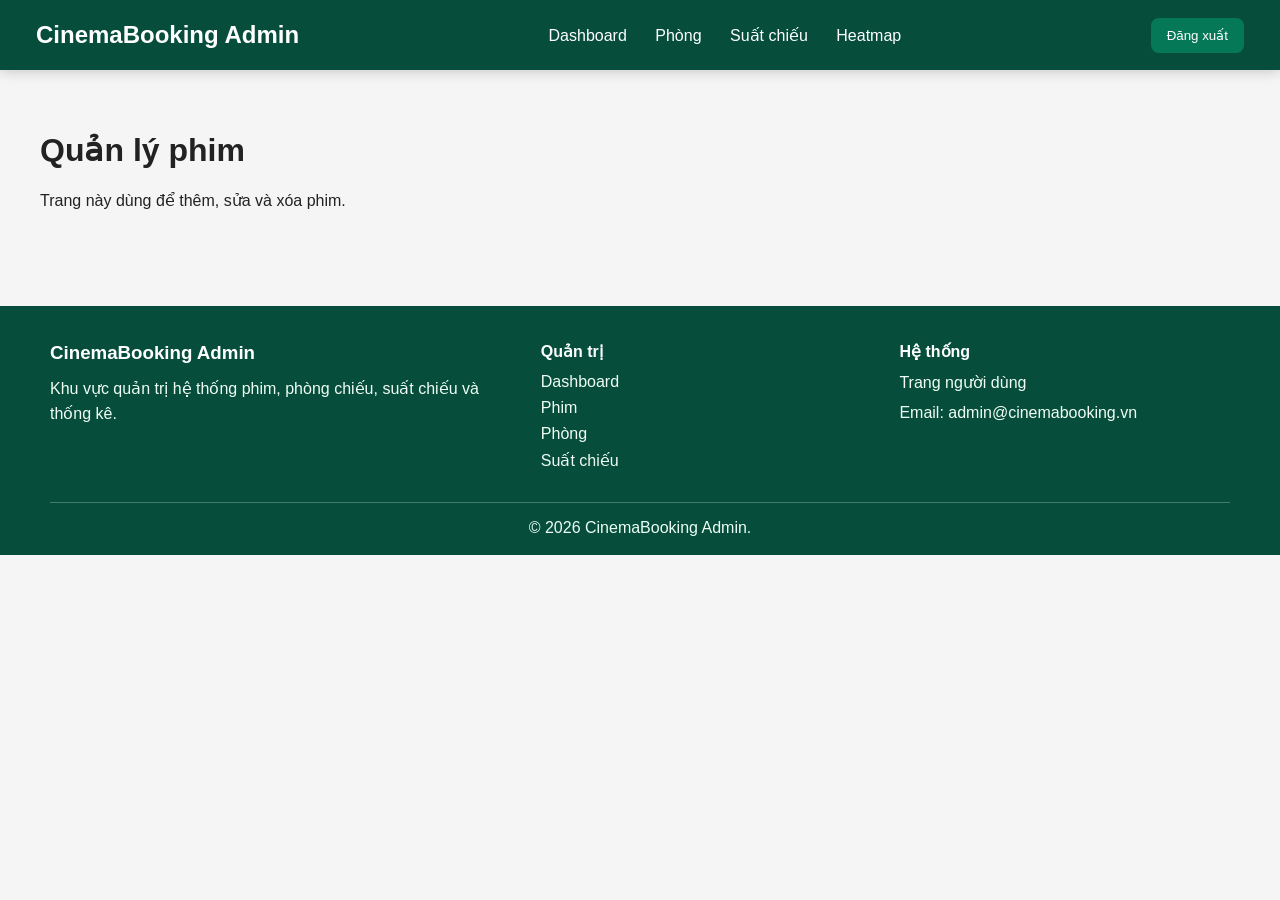
==== admin/movies.html @ 3aec98d5 "week_1" ====
<!DOCTYPE html>
<html lang="vi">
<head>
  <meta charset="UTF-8">
  <title>Quản lý phim - Cinema Booking</title>
  <link rel="stylesheet" href="../css/style.css">
</head>
<body>
  <header class="header">
    <div class="logo">CinemaBooking Admin</div>
    <nav>
      <a href="dashboard.html">Dashboard</a>
      <a href="rooms.html">Phòng</a>
      <a href="showtime.html">Suất chiếu</a>
      <a href="heatmap.html">Heatmap</a>
    </nav>
    <button onclick="logout()">Đăng xuất</button>
  </header>

  <main class="container">
    <h1>Quản lý phim</h1>
    <p>Trang này dùng để thêm, sửa và xóa phim.</p>
  </main>

  <footer class="footer">
    <div class="footer-content">
      <div>
        <h3>CinemaBooking Admin</h3>
        <p>Khu vực quản trị hệ thống phim, phòng chiếu, suất chiếu và thống kê.</p>
      </div>
      <div>
        <h4>Quản trị</h4>
        <a href="dashboard.html">Dashboard</a>
        <a href="movies.html">Phim</a>
        <a href="rooms.html">Phòng</a>
        <a href="showtime.html">Suất chiếu</a>
      </div>
      <div>
        <h4>Hệ thống</h4>
        <a href="../user/index.html">Trang người dùng</a>
        <p>Email: admin@cinemabooking.vn</p>
      </div>
    </div>
    <div class="footer-bottom">© 2026 CinemaBooking Admin.</div>
  </footer>

  <script src="../js/auth.js"></script>
</body>
</html>
---- css/style.css ----
* {
  box-sizing: border-box;
  font-family: Arial, sans-serif;
}

body {
  margin: 0;
  background: #f5f5f5;
  color: #222;
  padding-top: 70px;
}

.header {
  position: fixed;
  top: 0;
  left: 0;
  right: 0;
  height: 70px;
  background: #064e3b;
  color: white;
  display: flex;
  align-items: center;
  justify-content: space-between;
  padding: 0 36px;
  z-index: 1000;
  box-shadow: 0 2px 12px rgba(0,0,0,0.18);
}

.logo {
  font-size: 24px;
  font-weight: bold;
  color: white;
}

.header nav a {
  color: white;
  text-decoration: none;
  margin: 0 12px;
}

.header button,
.movie-card button,
.modal-content button {
  border: none;
  background: #047857;
  color: white;
  padding: 10px 16px;
  border-radius: 8px;
  cursor: pointer;
}

.header button:hover,
.movie-card button:hover,
.modal-content button:hover {
  background: #065f46;
}

.container {
  padding: 40px;
}

.banner {
  padding: 60px 40px;
  background: linear-gradient(120deg, #021f18, #064e3b 55%, #047857);
  color: white;
}

.banner h1 {
  font-size: 42px;
}

.footer {
  background: #064e3b;
  color: #f0fdf4;
  margin-top: 40px;
  padding: 36px 40px 18px;
}

.footer-content {
  display: grid;
  grid-template-columns: 1.4fr 1fr 1fr;
  gap: 28px;
  max-width: 1180px;
  margin: 0 auto;
}

.footer h3,
.footer h4 {
  color: white;
  margin: 0 0 12px;
}

.footer p {
  line-height: 1.6;
  margin: 0 0 8px;
}

.footer a {
  color: #f0fdf4;
  display: block;
  margin-bottom: 8px;
  text-decoration: none;
}

.footer a:hover {
  color: #d9f99d;
}

.footer-bottom {
  border-top: 1px solid rgba(255,255,255,0.25);
  margin: 24px auto 0;
  max-width: 1180px;
  padding-top: 16px;
  text-align: center;
  color: #ecfdf5;
}

@media (max-width: 760px) {
  .footer-content {
    grid-template-columns: 1fr;
  }
}
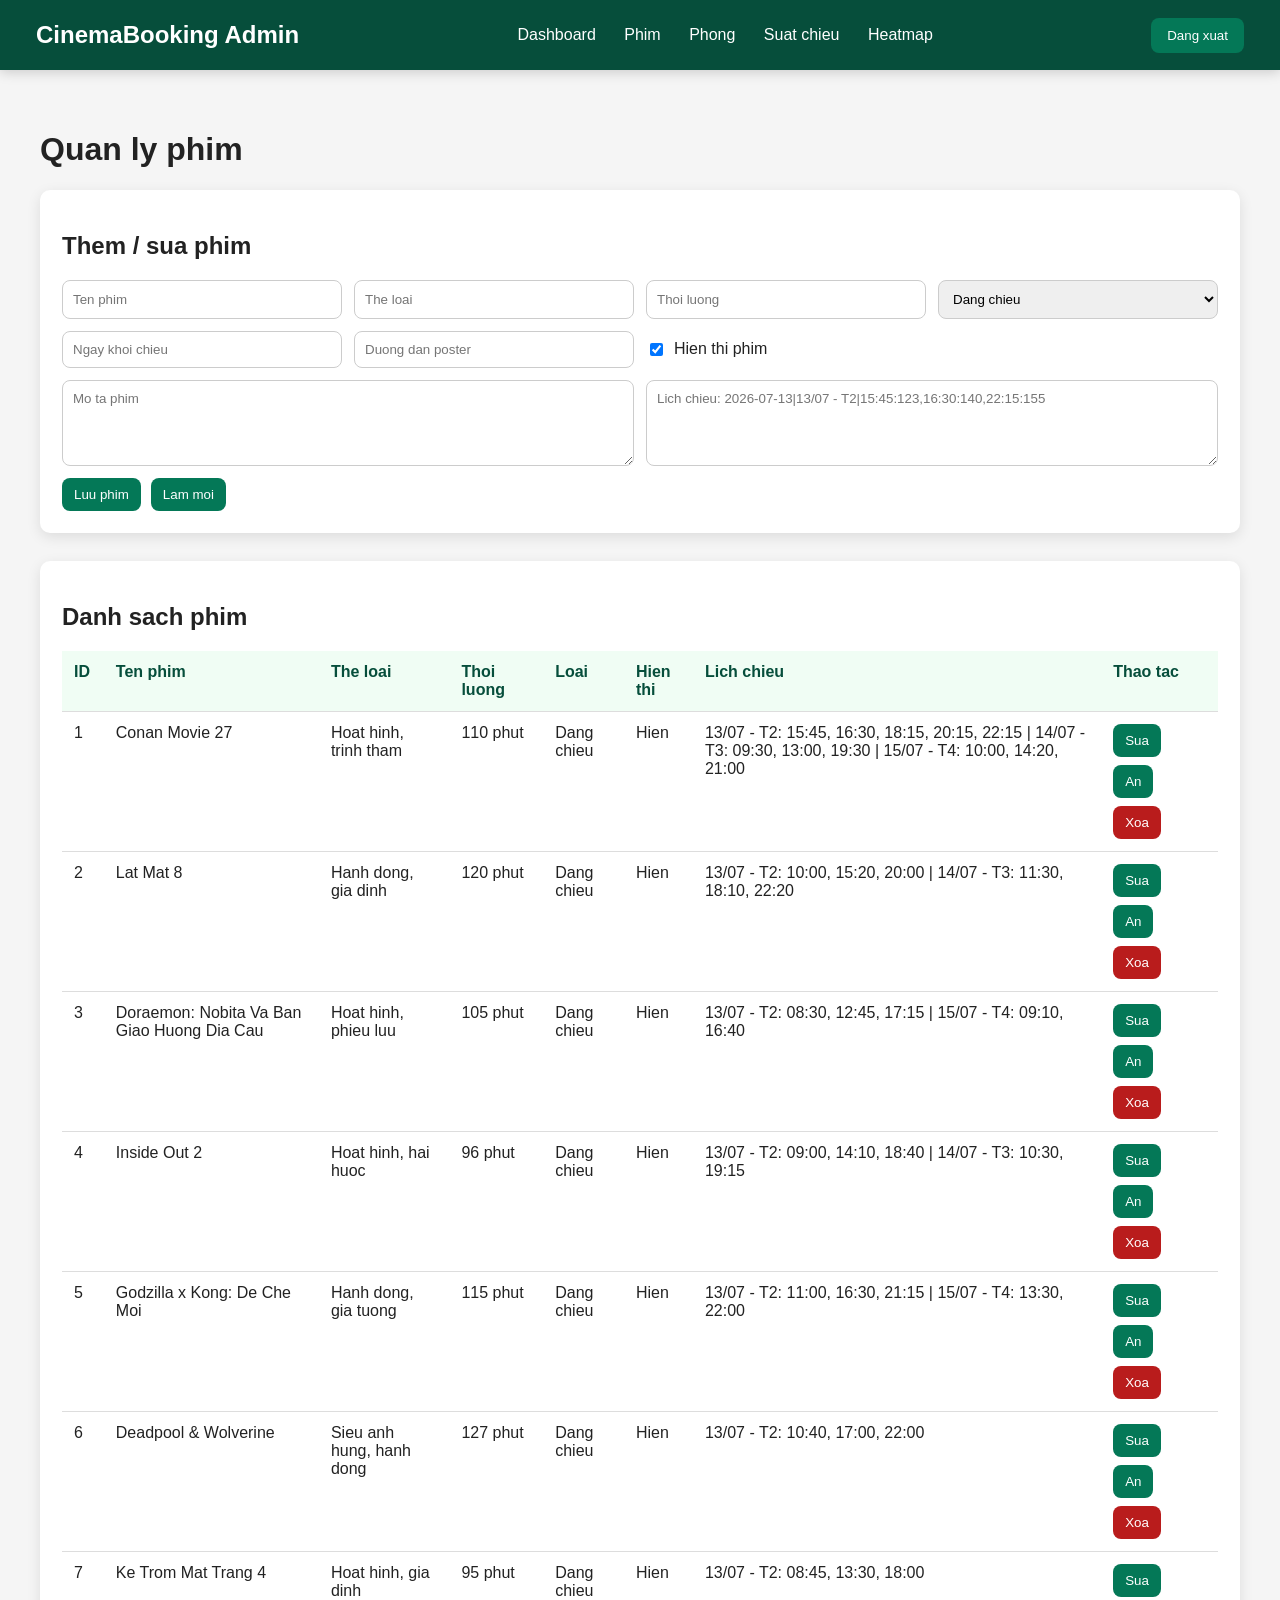
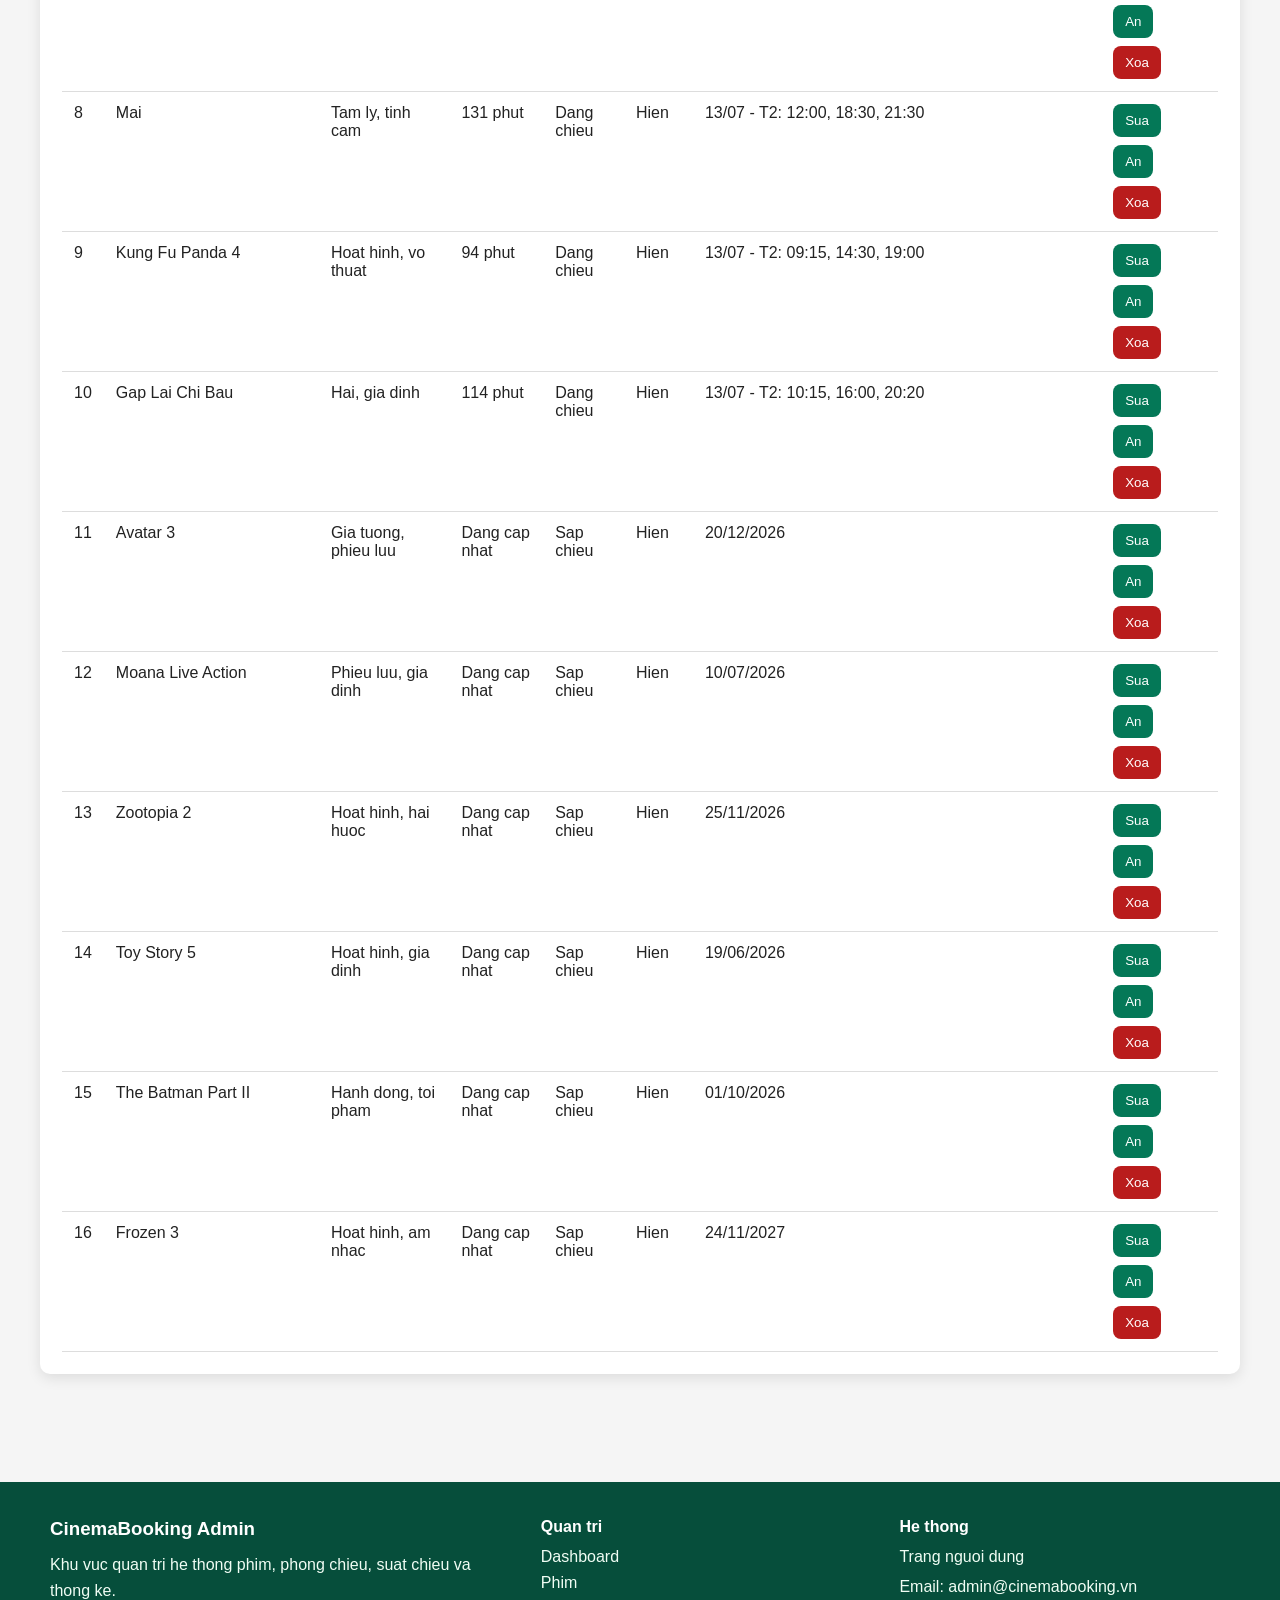
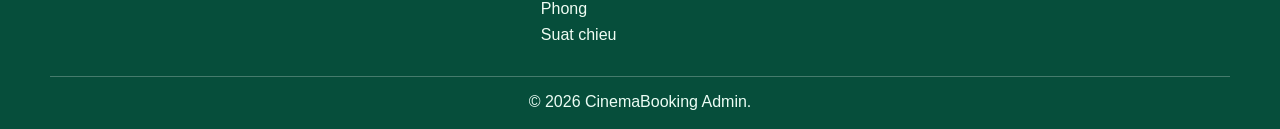
==== commit 77df006a: "Add movie schedules and admin movie management" ====
--- a/admin/movies.html
+++ b/admin/movies.html
@@ -2,7 +2,7 @@
 <html lang="vi">
 <head>
   <meta charset="UTF-8">
-  <title>Quản lý phim - Cinema Booking</title>
+  <title>Quan ly phim - Cinema Booking</title>
   <link rel="stylesheet" href="../css/style.css">
 </head>
 <body>
@@ -10,34 +10,81 @@
     <div class="logo">CinemaBooking Admin</div>
     <nav>
       <a href="dashboard.html">Dashboard</a>
-      <a href="rooms.html">Phòng</a>
-      <a href="showtime.html">Suất chiếu</a>
+      <a href="movies.html">Phim</a>
+      <a href="rooms.html">Phong</a>
+      <a href="showtime.html">Suat chieu</a>
       <a href="heatmap.html">Heatmap</a>
     </nav>
-    <button onclick="logout()">Đăng xuất</button>
+    <button onclick="logout()">Dang xuat</button>
   </header>
 
   <main class="container">
-    <h1>Quản lý phim</h1>
-    <p>Trang này dùng để thêm, sửa và xóa phim.</p>
+    <h1>Quan ly phim</h1>
+
+    <section class="admin-panel">
+      <h2>Them / sua phim</h2>
+      <form id="movieForm" class="admin-form">
+        <input type="hidden" id="movieId">
+        <input type="text" id="movieTitle" placeholder="Ten phim">
+        <input type="text" id="movieGenre" placeholder="The loai">
+        <input type="text" id="movieDuration" placeholder="Thoi luong">
+        <select id="movieStatus">
+          <option value="now">Dang chieu</option>
+          <option value="soon">Sap chieu</option>
+        </select>
+        <input type="text" id="movieReleaseDate" placeholder="Ngay khoi chieu">
+        <input type="text" id="moviePoster" placeholder="Duong dan poster">
+        <label class="admin-check">
+          <input type="checkbox" id="movieVisible" checked>
+          Hien thi phim
+        </label>
+        <textarea id="movieDescription" placeholder="Mo ta phim"></textarea>
+        <textarea id="movieSchedules" placeholder="Lich chieu: 2026-07-13|13/07 - T2|15:45:123,16:30:140,22:15:155"></textarea>
+        <div class="admin-form-actions">
+          <button type="submit">Luu phim</button>
+          <button type="button" id="resetMovieForm">Lam moi</button>
+        </div>
+      </form>
+    </section>
+
+    <section class="admin-panel">
+      <h2>Danh sach phim</h2>
+      <div class="admin-table-wrap">
+        <table class="admin-table">
+          <thead>
+            <tr>
+              <th>ID</th>
+              <th>Ten phim</th>
+              <th>The loai</th>
+              <th>Thoi luong</th>
+              <th>Loai</th>
+              <th>Hien thi</th>
+              <th>Lich chieu</th>
+              <th>Thao tac</th>
+            </tr>
+          </thead>
+          <tbody id="adminMovieTable"></tbody>
+        </table>
+      </div>
+    </section>
   </main>
 
   <footer class="footer">
     <div class="footer-content">
       <div>
         <h3>CinemaBooking Admin</h3>
-        <p>Khu vực quản trị hệ thống phim, phòng chiếu, suất chiếu và thống kê.</p>
+        <p>Khu vuc quan tri he thong phim, phong chieu, suat chieu va thong ke.</p>
       </div>
       <div>
-        <h4>Quản trị</h4>
+        <h4>Quan tri</h4>
         <a href="dashboard.html">Dashboard</a>
         <a href="movies.html">Phim</a>
-        <a href="rooms.html">Phòng</a>
-        <a href="showtime.html">Suất chiếu</a>
+        <a href="rooms.html">Phong</a>
+        <a href="showtime.html">Suat chieu</a>
       </div>
       <div>
-        <h4>Hệ thống</h4>
-        <a href="../user/index.html">Trang người dùng</a>
+        <h4>He thong</h4>
+        <a href="../user/index.html">Trang nguoi dung</a>
         <p>Email: admin@cinemabooking.vn</p>
       </div>
     </div>
@@ -45,5 +92,6 @@
   </footer>
 
   <script src="../js/auth.js"></script>
+  <script src="../js/admin.js"></script>
 </body>
 </html>
--- a/css/style.css
+++ b/css/style.css
@@ -115,8 +115,108 @@
   color: #ecfdf5;
 }
 
+.admin-panel {
+  background: white;
+  border-radius: 10px;
+  box-shadow: 0 4px 14px rgba(0,0,0,0.1);
+  margin-bottom: 28px;
+  padding: 22px;
+}
+
+.admin-form {
+  display: grid;
+  grid-template-columns: repeat(4, minmax(0, 1fr));
+  gap: 12px;
+}
+
+.admin-form input,
+.admin-form select,
+.admin-form textarea {
+  border: 1px solid #ccc;
+  border-radius: 8px;
+  padding: 10px;
+}
+
+.admin-form textarea {
+  grid-column: span 2;
+  min-height: 86px;
+  resize: vertical;
+}
+
+.admin-check {
+  display: flex;
+  align-items: center;
+  gap: 8px;
+}
+
+.admin-form-actions {
+  display: flex;
+  gap: 10px;
+  grid-column: 1 / -1;
+}
+
+.admin-form-actions button,
+.admin-actions button {
+  border: none;
+  background: #047857;
+  color: white;
+  border-radius: 8px;
+  cursor: pointer;
+  padding: 9px 12px;
+}
+
+.admin-form-actions button:hover,
+.admin-actions button:hover {
+  background: #065f46;
+}
+
+.admin-actions .danger-btn {
+  background: #b91c1c;
+}
+
+.admin-actions .danger-btn:hover {
+  background: #991b1b;
+}
+
+.admin-table-wrap {
+  overflow-x: auto;
+}
+
+.admin-table {
+  width: 100%;
+  border-collapse: collapse;
+  min-width: 980px;
+}
+
+.admin-table th,
+.admin-table td {
+  border-bottom: 1px solid #ddd;
+  padding: 12px;
+  text-align: left;
+  vertical-align: top;
+}
+
+.admin-table th {
+  background: #f0fdf4;
+  color: #064e3b;
+}
+
+.admin-actions {
+  display: flex;
+  flex-wrap: wrap;
+  gap: 8px;
+}
+
 @media (max-width: 760px) {
   .footer-content {
     grid-template-columns: 1fr;
   }
-}
+
+  .admin-form {
+    grid-template-columns: 1fr;
+  }
+
+  .admin-form textarea {
+    grid-column: span 1;
+  }
+}
